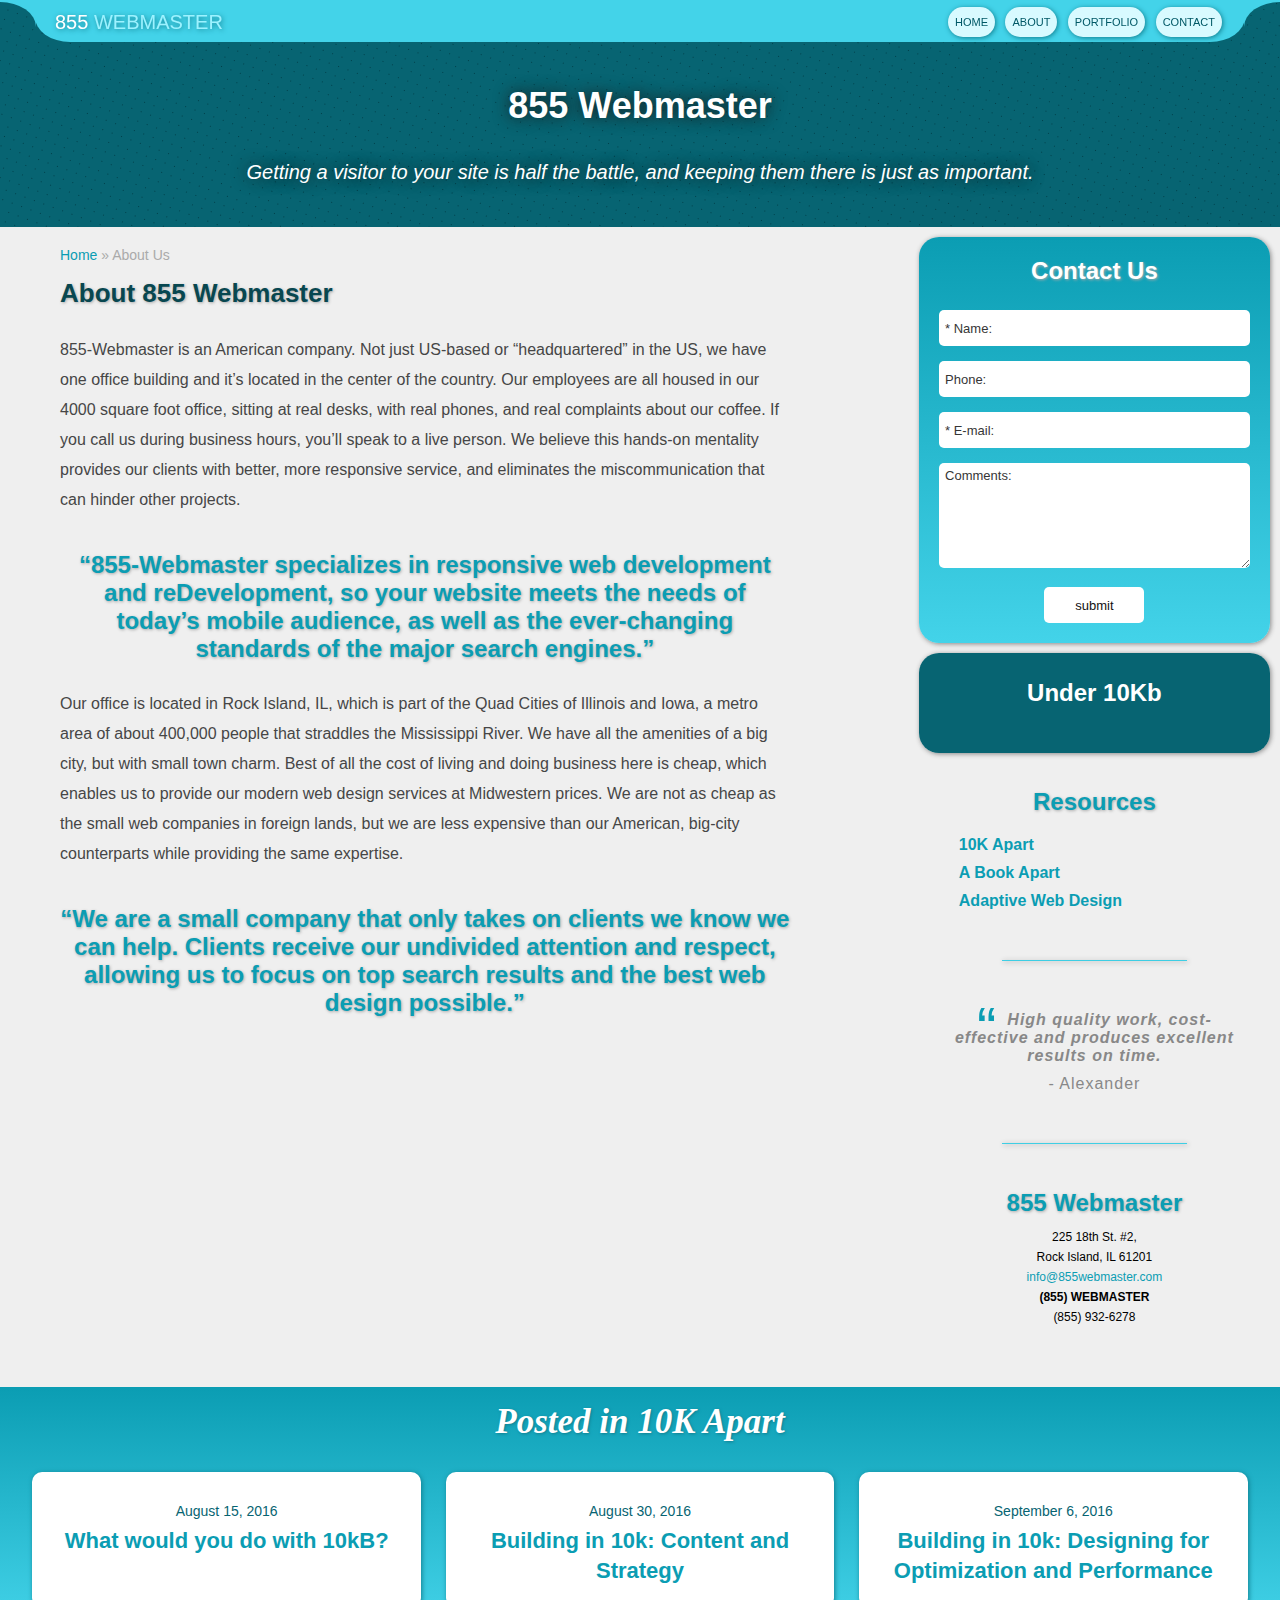
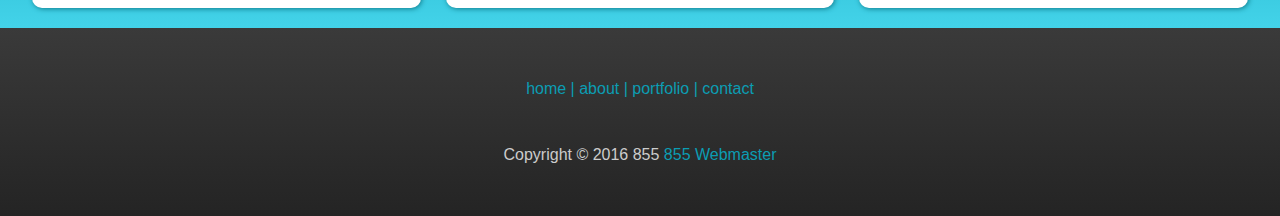
==== about.html @ a7eedd71 "Add files via upload" ====
<!DOCTYPE html>
<html>
<head>
<title>About Us - 10K Apart Project V1.0</title>
<meta charset="UTF-8">
<link rel="stylesheet" href="style.css" type="text/css" media="all"/>
<meta name="viewport" content="width=device-width, initial-scale=1, user-scalable=yes" />
</head>
<body id="img4">
<div class="bw b1 pfix np">
  <div class="pw">
    <div class="al">
      <div class="arc"></div>
    </div>
    <div class="ar">
      <div class="arc"></div>
    </div>
    <div id="tmenu"><a href="/" class="hl">855 <span>WEBMASTER</span></a><a href="tel:18559326278" class="ph"></a>
      <ul id="dm">
        <li><a href="/" tabindex="1"><span>home</span></a></li>
        <li><a href="about.html" tabindex="2"><span>about</span></a></li>
        <li><a href="portfolio.html" tabindex="3"><span>portfolio</span></a></li>
        <li><a href="contact.html" tabindex="4"><span>contact</span></a></li>
      </ul>
      <div class="cl"></div>
    </div>
  </div>
</div>
<div class="bw ft np" id="img1">
  <div class="pw-t" id="fea">
    <p class="title">855 Webmaster</p>
    <p>Getting a visitor to your site is half the battle, and keeping them there is just as important.</p>
  </div>
</div>
<div class="pw-p">
  <div class="flw" id="content">
	<div id="breadcrumbs"><a href="/">Home</a> &raquo; About Us</div>
    <h1>About 855 Webmaster</h1>
    <p>855-Webmaster is an American company. Not just US-based or “headquartered” in the US, we have one office building and it’s located in the center of the country. Our employees are all housed in our 4000 square foot office, sitting at real desks, with real phones, and real complaints about our coffee. If you call us during business hours, you’ll speak to a live person. We believe this hands-on mentality provides our clients with better, more responsive service, and eliminates the miscommunication that can hinder other projects.</p>
    <h3>“855-Webmaster specializes in responsive web development and reDevelopment, so your website meets the needs of today’s mobile audience, as well as the ever-changing standards of the major search engines.”</h3>
    <p>Our office is located in Rock Island, IL, which is part of the Quad Cities of Illinois and Iowa, a metro area of about 400,000 people that straddles the Mississippi River. We have all the amenities of a big city, but with small town charm. Best of all the cost of living and doing business here is cheap, which enables us to provide our modern web design services at Midwestern prices. We are not as cheap as the small web companies in foreign lands, but we are less expensive than our American, big-city counterparts while providing the same expertise.</p> 
    <h3>“We are a small company that only takes on clients we know we can help. Clients receive our undivided attention and respect, allowing us to focus on top search results and the best web design possible.”</h3>
    <div class="cl"></div>
  </div>
  <div class="frt">
    <div class="sb sb1 bg1 np" id="img3">
      <h3 class="alt">Contact Us</h3>
      <form action="contact.php" method="POST">
        <input type="hidden" name="formtest" value="test">
        <input name="realname" value="* Name:" onfocus="if(this.value == '* Name:') {this.value = '';}" onblur="if (this.value == '') {this.value = '* Name:';}" tabindex="5">
        <input name="homephone" value="Phone:" onfocus="if(this.value == 'Phone:') {this.value = '';}" onblur="if (this.value == '') {this.value = 'Phone:';}" tabindex="6">
        <input name="email" value="* E-mail:" onfocus="if(this.value == '* E-mail:') {this.value = '';}" onblur="if (this.value == '') {this.value = '* E-mail:';}" tabindex="7">
        <p class="as">Leave this empty:<input type="text" name="url" /></p>
        <textarea name="comment" onfocus="if(this.value == 'Comments:') {this.value = '';}" onblur="if (this.value == '') {this.value = 'Comments:';}" tabindex="8">Comments:</textarea>
        <input type="submit" name="submit" value="submit" class="btn" tabindex="9">
      </form>
    </div>
    <div class="sb sb2 np">
      <div id="pf">
          <div class="it" id="it1">Under 10Kb</div>
          <div class="it" id="it2">Progressive Enhancement</div>
          <div class="it" id="it3">Responsive Design</div>
      </div>
    </div>
    <div class="sb sb3">
      <h3>Resources</h3>
      <ul>
        <li><a href="https://a-k-apart.com/">10K Apart</a></li>
        <li><a href="https://abookapart.com/">A Book Apart</a></li>
        <li><a href="http://adaptivewebdesign.info/2nd-edition/">Adaptive Web Design</a></li>
      </ul>
    </div>
    <hr>
    <div class="sb sb4">
      <p><span>&ldquo;</span><strong><em>High quality work, cost-effective and produces excellent results on time.</em></strong></p>
      <p>- Alexander</p>
    </div>
    <hr>
    <div class="sb sb5">
      <h3>855 Webmaster</h3>
      <p>225 18th St. #2,<br>
        Rock Island, IL 61201<br>
        <a href="mailto:info@855webmaster.com">info@855webmaster.com</a><br>
        <strong>(855) WEBMASTER</strong><br>
        (855) 932-6278</p>
    </div>
  </div>
  <div class="cl"></div>
</div>
<div id="img6">
  <div class="bw bg1 np" id="img2">
    <div class="pw-xp">
      <p id="bl-title">Posted in 10K Apart</p>
      <div class="fl">
        <div class="bl"><p><span>August 15, 2016</span><br><a href="https://blogs.windows.com/msedgedev/2016/08/15/10k-apart/#OJ9S8Ui25GQYEHrB.97" target="_blank"><strong>What would you do with 10kB?</strong></a></p></div>
        <div class="bl"><p><span>August 30, 2016</span><br><a href="https://blogs.windows.com/msedgedev/2016/08/30/building-in-10k-content-and-strategy/" target="_blank"><strong>Building in 10k: Content and Strategy</strong></a></p></div>
        <div class="bl"><p><span>September 6, 2016</span><br><a href="https://blogs.windows.com/msedgedev/2016/09/06/10k-for-optimization-performance/" target="_blank"><strong>Building in 10k: Designing for Optimization and Performance</strong></a></p></div>
      </div>
    </div>
  </div>
  <div class="bw bg2" id="img5">
    <div class="pw-xp">
      <p class="np bm"><a href="/">home</a> | <a href="about.html">about</a> | <a href="portfolio.html">portfolio</a> | <a href="contact.html">contact</a></p>
      <p>Copyright &copy; 2016 855 <a href="http://855webmaster.com/">855 Webmaster</a></p>
    </div>
  </div>
</div>
</body>
</html>
---- style.css ----
body,div,h1,h2,h3,form,input,textarea,img,hr{padding:0;margin:0;border:0;}
body{font-family:Arial,Helvetica,sans-serif;font-size:16px;color:#464646;background:#efefef;min-width:320px;}
a{color:#0b9db3;text-decoration:none;cursor:pointer;}
a:hover,a:focus{outline:0;color:#34a7b8;}
p{line-height:30px;padding:10px 0;}
h1,h2,h3 {text-shadow:1px 1px 3px #aaa;}
h1{font-size:26px;color:#084750;padding:15px 10px 0 0;}
h2{font-size:22px;color:#076472;padding:5px 10px 0 0;}
h3{font-size:24px;color:#0b9db3;padding:10px 0 0 0;text-align:center;}
h3.alt{color:#ffffff;padding:0 0 25px 0;}
.flw{width:57%;float:left;padding:20px 0 30px 60px;}
.frt{width:29%;float:right;padding-bottom:40px;}
label{font-size:14px;line-height:20px;}
input,textarea{width:98%;margin-bottom:15px;border-radius:5px;color:#363636;font-size:13px;padding:0 0 0 2%;background:#fff;overflow:auto;height:36px;font-family:Arial,Helvetica,sans-serif;}
textarea{padding-top:5px;height:100px;}
input:focus,textarea:focus{background:#cff;}
input.btn{display:block;padding:0 10px;margin:0 auto;cursor:pointer;text-align:center;color:#111111;height:36px;background:#fff;width:100px;}
input.btn:hover,input.btn:focus{background:#1fb0c6;outline:0;}
.flw input,.flw textarea{border:1px solid #ccc;}
iframe.gm{border:1px solid #cccccc;border-radius:6px;width:100%;height:250px;margin:10px auto;}
.cl{clear:both;}
.ast{color:#ff0000;}
hr{border:none;border-top:1px solid #3ecee4;margin:20px auto;box-shadow:1px 1px 5px #888888;}
.frt hr {width: 50%;}
#breadcrumbs {font-size:14px;color:#aaa;}
.flw ul li {padding:5px 0;line-height:25px;}

.pfix{position:fixed;z-index:200;}
.pd1{padding-top:40px;}
.b1{border-top:2px solid #43d3e9;}
.bg1{background:#0b9db3;background:linear-gradient(#0b9db3,#43d3e9);}
.bg2{background:#242424;background:linear-gradient(#3a3a3a,#242424);}

.bw{width:100%;min-width:320px;}
.pw, .pw-t, .pw-p, .pw-xp{max-width:1300px;padding:0;margin:0 auto;}
.pw-t{ padding:20px;}
.pw-xp{padding:20px;text-align:center;color:#ccc;}
.bm{color:#0b9db3;}
.ft{position:relative;overflow:hidden;}
.ft:before{content:"";position:absolute;width:3200%;height:3200%;top:-1550%;left:-1550%;z-index:-1;background:#076472 url([data-uri]) 0 0 repeat;-webkit-transform:rotate(0deg);-moz-transform:rotate(20deg);-ms-transform:rotate(20deg);-o-transform:rotate(20deg);transform:rotate(20deg);}
.ft:before{animation:bgrotate 10s infinite linear;}
#tmenu{padding:0 20px;margin:0 35px;background:#43d3e9;-moz-border-radius:0 0 35px 35px / 0 0 25px 25px;-webkit-border-radius:0 0 35px 35px / 0 0 25px 25px;border-radius:0 0 35px 35px / 0 0 25px 25px;position:relative;z-index:200;}
.al, .ar{width:36px;height:25px;overflow:hidden;}
.al{float:right;}
.ar{float:left;}
.ar .arc{ margin-left:-36px;}
.arc{position:relative;width:72px;height:50px;margin:0 auto;overflow:hidden;}
.arc:after{content:'';position:absolute;left:0;top:0;border-radius:100%;width:72px;height:50px;box-shadow:0 0 0 2000px #43d3e9;}
a.hl{line-height:40px;float:left;color:#fff;font-size:20px;text-shadow:1px 1px 5px #117e8f;}
a.hl span{color:#9cf2ff;}
a.ph {width: 40px;height: 40px;display: none;float: right;background: url([data-uri]) no-repeat center center;}	

ul#dm{text-align:center;list-style:none;margin:0 auto;padding:0;float:right;}
ul#dm li{margin:0;padding:0 3px;display:inline-block;list-style:none;line-height:40px;font-size:11px;text-transform:uppercase;}
ul#dm li a{display:inline-block;color:#005866;padding:0;}
ul#dm li a span{border-radius:15px;background:#d8faff;line-height:30px;padding:0 7px;display:block;box-shadow:1px 1px 5px #117e8f;}
ul#dm li:hover a,ul#dm li a:focus{color:#000;}
ul#dm li:hover a span,ul#dm li a:focus span{background:#63e4f8;}
.ft p{text-align:center;color:#ffffff;font-size:20px;font-style:italic;padding:0;text-shadow:0 0 16px #191919;}
.ft p.title{font-size:36px;line-height:30px;font-weight:bold;font-style:normal;padding-top:35px;}

.sb{margin:10px;border-radius:20px;}
.sb1{padding:20px;box-shadow:1px 1px 5px #888888;}
.sb2{height:100px;overflow:hidden;color:#ffffff;text-align:center;font-weight:bold;line-height:80px;box-shadow:1px 1px 5px #888888;}
.sb3,.sb4,.sb5{padding:15px 0 20px 0;margin:0 auto;}
.sb4{text-align:center;}
.sb5{text-align:center;}
p.as{display:none;}
#pf{margin-top:0;animation:imgslide 10s infinite;}
.it{height:100px;font-size:24px;font-weight:700;}
#it1{background:#076472;}
#it2{background:#0b9db3;}
#it3{background:#43d3e9;}
.sb3 ul { list-style:none;margin: 20px 0 0 10px;}
.sb3 ul li {margin:10px 0;}
.sb3 ul li a { font-weight: bold;}
.sb3 ul li a:hover {}
.sb4 p{color:#888;padding:0 40px 10px 40px;margin:0;font-size:16px;line-height:18px; letter-spacing:1px;}
.sb4 p span {color:#0b9db3;font-size:58px;position:relative;top:0.4em; margin-right:10px;}
.sb5 p{color:#000;padding:10px 0 0 0;margin:0;font-size:12px;line-height:20px;}

.fl{display:flex;}
p#bl-title{font-size:35px;font-weight:bold;padding:0;color:#fff;margin-top:0;font-family:"Times New Roman", Times, serif;font-style:italic;text-shadow:1px 1px 3px #117e8f;}
p#bl-title a{color:#fff;text-decoration:none;}
.bl{flex:1;margin:0 1%;background:#ffffff;border-radius:10px;box-shadow:1px 1px 5px #117e8f;}
.bl p{padding:0 10px;font-size:22px;}
.bl p span{color:#076472;padding-bottom:10px;display:inline-block;font-size:14px;margin-bottom:-10px;}

@keyframes bgrotate{0%{transform:rotate(0deg);left:-1550%;background-color:#076472;}50%{transform:rotate(180deg);left:-1540%;background-color:#24b1c6;}100%{transform:rotate(360deg);left:-1550%;background-color:#076472;}}
@keyframes imgslide{0%{margin-top:0;}50%{margin-top:-100px;}100%{margin-top:-200px;}}

@media only screen and (min-width :1px) and (max-width :959px){
.flw,.frt{width:auto;float:none;margin:0;}
.flw{padding:20px;}

}

@media only screen and (min-width :1px) and (max-width :639px){
.pfix{position:absolute;}
a.ph {display: block;}

ul#dm{position:absolute;top:45px;left:50%;float:none;margin-left:-150px;min-width:300px;}
ul#dm li a span{padding:0 4px;font-size:10px;}
.pw-t{ padding:30px 20px 0 20px;}
.ft p{font-size:16px;}
.ft p.title{font-size:32px;}
.fl{display:block;}
.bl p span{padding-bottom:0;}


}
@media only print{
.np{display:none;}
.flw,.frt{width:auto;float:none;}
#breadcrumbs{display:none;}
}
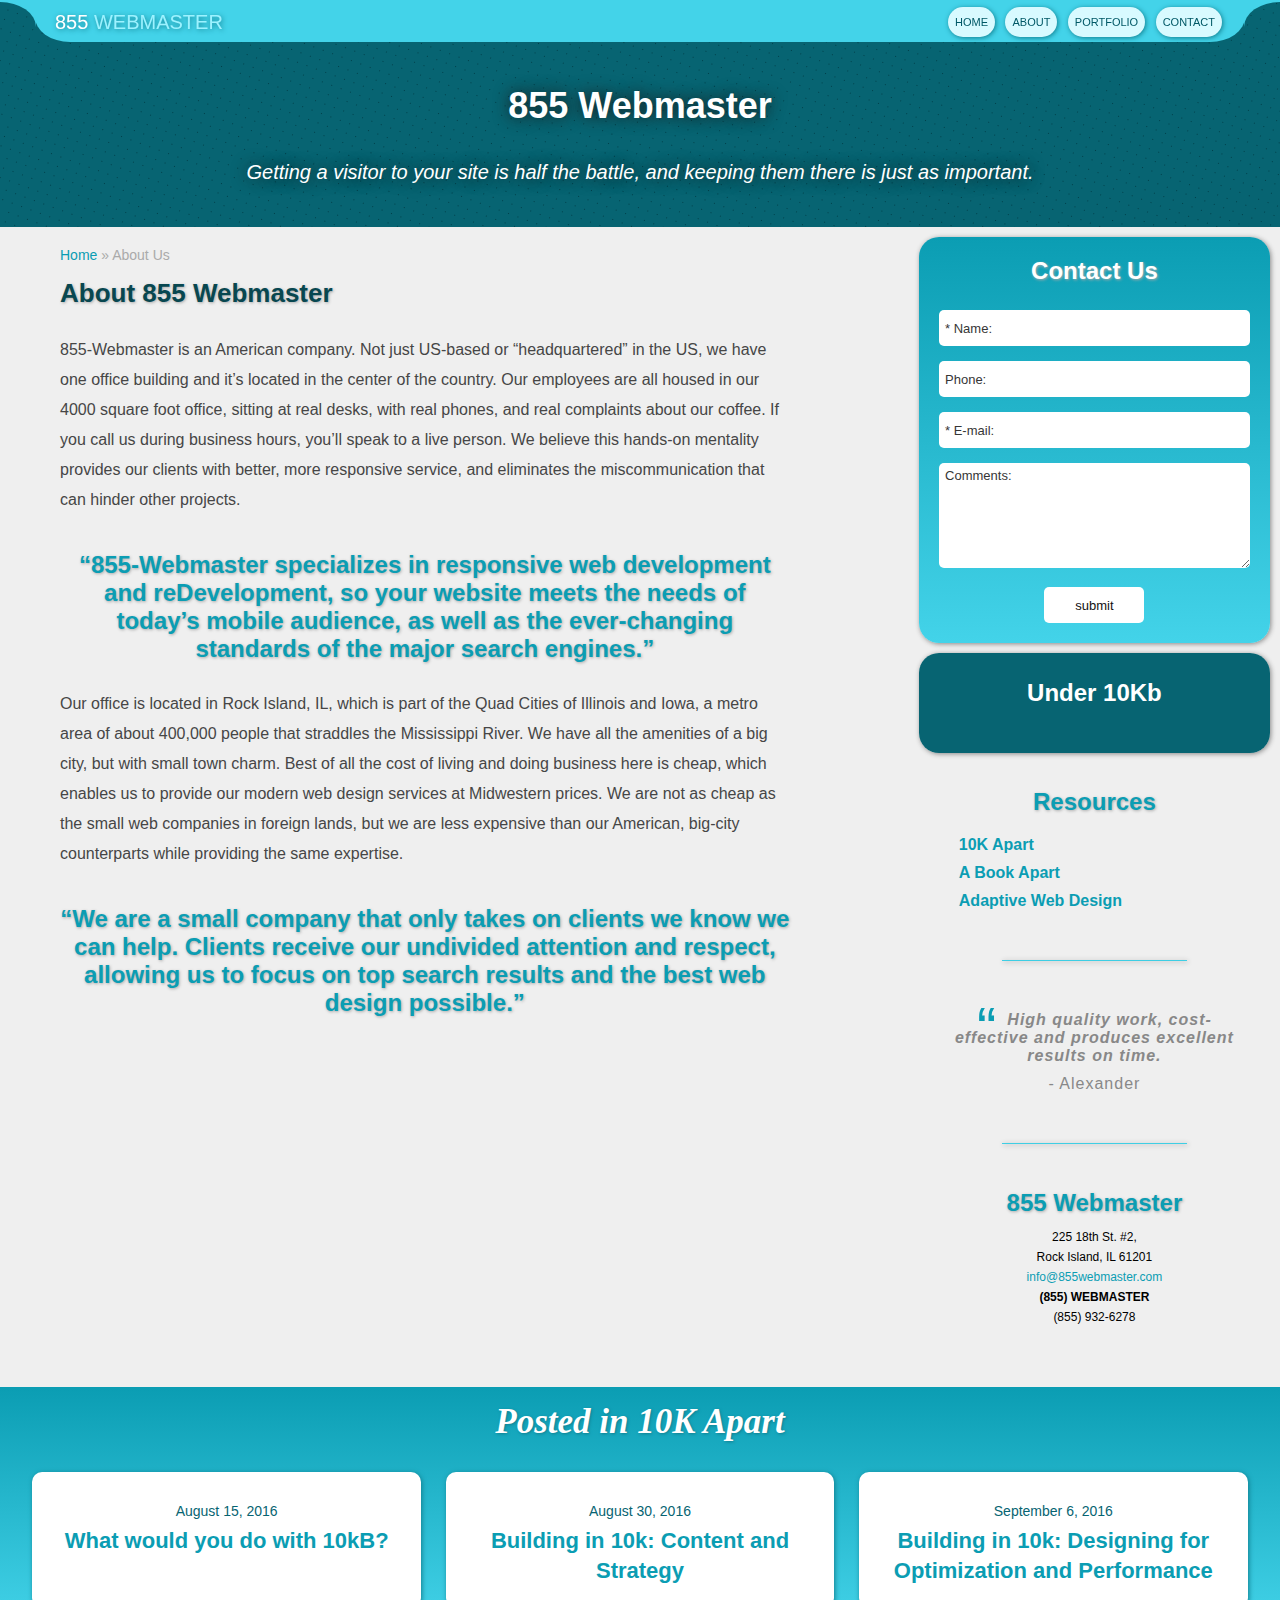
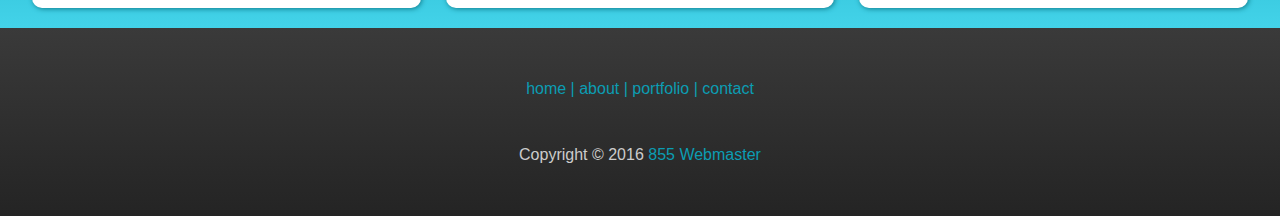
==== commit 8525da8e: "Update about.html" ====
--- a/about.html
+++ b/about.html
@@ -101,9 +101,9 @@
   <div class="bw bg2" id="img5">
     <div class="pw-xp">
       <p class="np bm"><a href="/">home</a> | <a href="about.html">about</a> | <a href="portfolio.html">portfolio</a> | <a href="contact.html">contact</a></p>
-      <p>Copyright &copy; 2016 855 <a href="http://855webmaster.com/">855 Webmaster</a></p>
+      <p>Copyright &copy; 2016 <a href="http://855webmaster.com/">855 Webmaster</a></p>
     </div>
   </div>
 </div>
 </body>
-</html>+</html>
